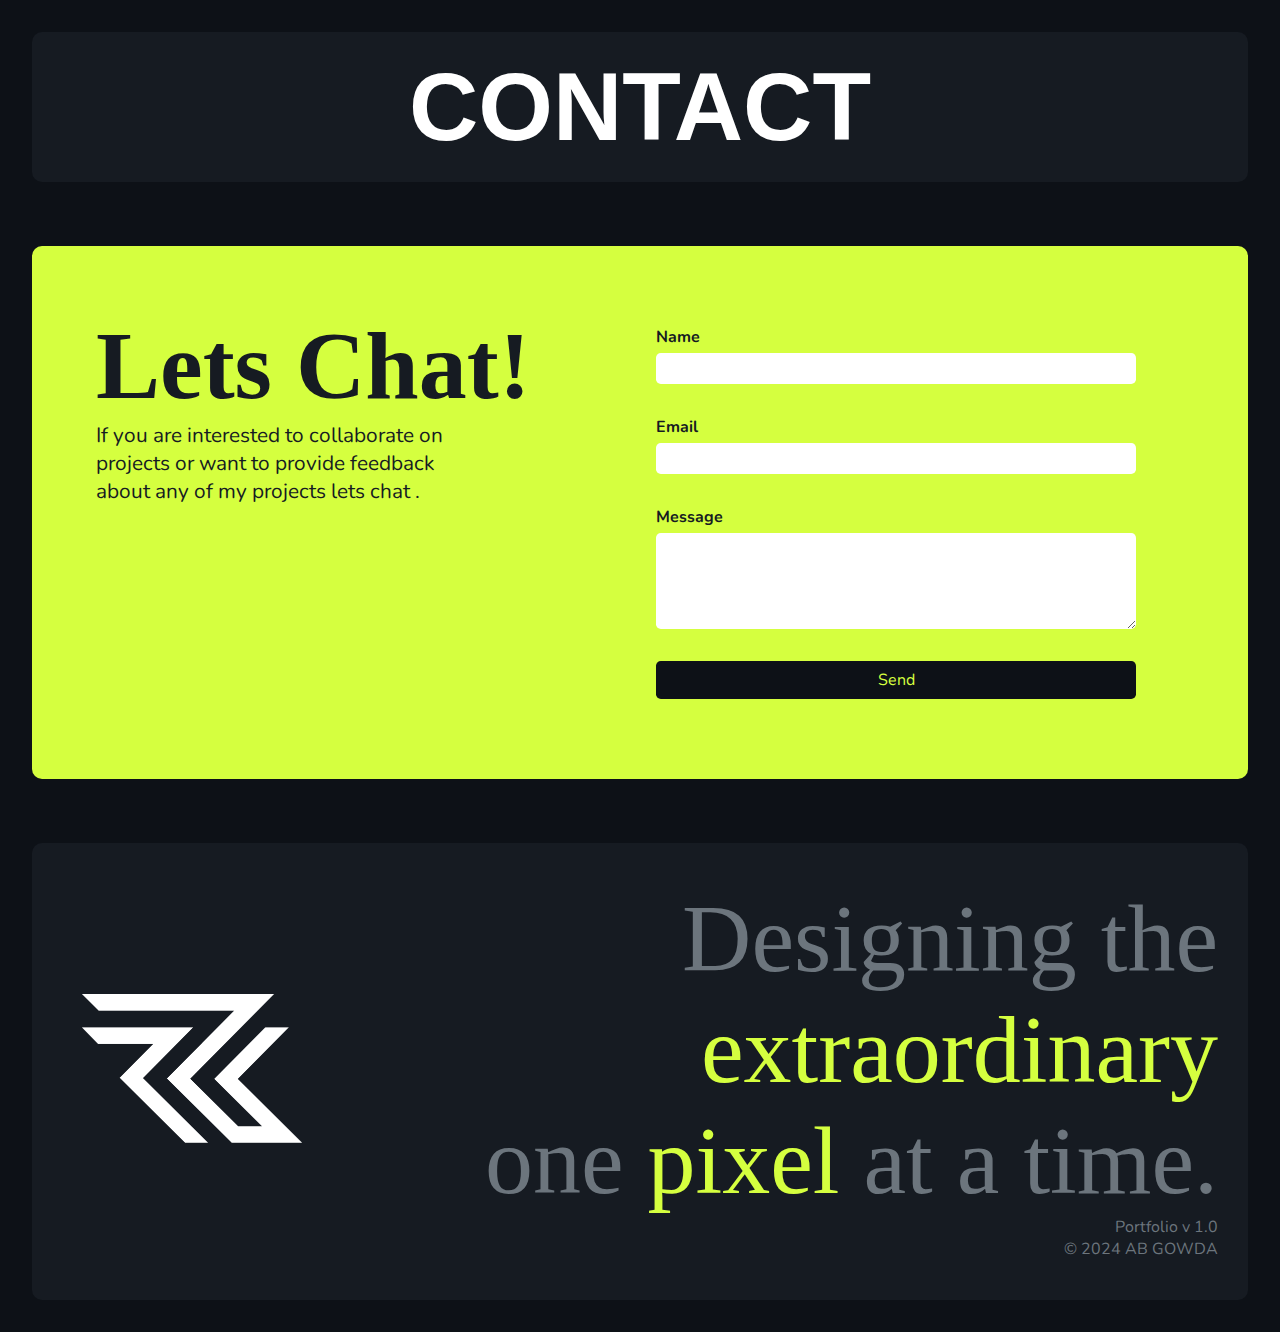
==== Contact-US/index.html @ 2db4b690 "Completed with the Contactus Page" ====
<!DOCTYPE html>
<html lang="en">

<head>
    <meta charset="UTF-8">
    <meta name="viewport" content="width=device-width, initial-scale=1.0">
    <link rel="preconnect" href="https://fonts.googleapis.com">
    <link rel="preconnect" href="https://fonts.gstatic.com" crossorigin>
    <link href="https://fonts.googleapis.com/css2?family=Nunito:ital,wght@0,200..1000;1,200..1000&display=swap"
        rel="stylesheet">
    <link href="https://fonts.cdnfonts.com/css/humane" rel="stylesheet">
    <link rel="stylesheet" href="./Style.css">
    <title>Contact</title>
</head>

<body>

    <!-- Head -->

    <div class="contact-wrapper">
        <div class="contactpage-heading">

            <h1>CONTACT</h1>

        </div>
        <div class="contact-container">

            <div class="getintouch">
                <div class="contact-heading">
                    <h1>Lets Chat!</h1>
                </div>

                <div class="contact-content">
                    <p>If you are interested to collaborate on projects or want to provide feedback about any of my
                        projects lets chat .</p>
                </div>

            </div>

            <!-- Main -->

            <div class="Contact-Form">

                <form class="Contact-form">

                    <div class="field">
                        <label for="user_name">Name</label>
                        <input type="text" id="user_name" name="User" required>
                    </div>
                    <div class="field">
                        <label for="user_email">Email</label>
                        <input type="email" id="user_email" name="User_Email" required>
                    </div>
                    <div class="field">
                        <label for="Message">Message</label>
                        <textarea name="User_Message" id="Message" required></textarea>
                    </div>
                    <input class="submit-btn" type="submit" value="Send">
                </form>

            </div>

        </div>
    </div>

    <!-- Footer -->


    <div class="footer-container">
        <div class="footer-logo">
            <a class="Logo" href="/">
                <img src="./Media/LOGO FINAL white png.2ad4192bdc5f5a55f2d1.png" alt="AB-Logo">
            </a>
        </div>
        <div class="footer-Slogan">
            <p class="footer-userdesc">Designing the <span>extraordinary</span> <br> one <span>pixel</span> at a time.
            </p>
            <div class="footer-text">
                <p>Portfolio v 1.0</p>
                <pre>© 2024 AB GOWDA</pre>
            </div>
        </div>
    </div>

</body>

</html>
---- Contact-US/Style.css ----
* {
    margin: 0;
    padding: 0;
    box-sizing: border-box;
}

body {
    background-color: #0d1117;
    color: white;
    font-family: Nunito;
}


.contact-wrapper {
    display: flex;
    flex-direction: column;
}

/* Head */

.contactpage-heading {

    text-align: center;
    padding: 20px 40px;
    background-color: #161b22;
    font-family: 'Humane', sans-serif;
    color: #ffff;
    opacity: 9;
    border-radius: 10px;
    margin-bottom: 20px;
    margin: 2rem;

}

.contactpage-heading>h1 {
    font-weight: bold;
    font-size: 6rem;
}

.contact-container {
    display: flex;
    background-color: #d5ff3f;
    color: #161b22;
    border-radius: 10px;
    padding: 4rem;
    margin: 2rem;

}

.getintouch {
    align-items: flex-start;
    display: flex;
    flex-direction: column;
    justify-content: flex-start;
    width: 50%;
}

.contact-heading {
    font-family: Humane;
    font-size: 3rem;

}

.contact-content {
    font-size: 1.3rem;
    text-align: left;
    width: 70%;
    font-family: Nunito;
}

/* Main */

.Contact-Form,
.field {
    width: 50%;
}

.Contact-form,
.field {
    display: flex;
    align-items: flex-start;
    flex-direction: column;
}

.field {
    font-family: Nunito;
    font-weight: bold;
    margin: 1rem;
    width: 100%;
}

.field>input {
    border: none;
    padding: 0.5rem;
    width: 30rem;
    margin-top: 5px;
    border-radius: 0.3rem;
}

.field>textarea {
    margin-top: 5px;
    width: 30rem;
    height: 6rem;
    border: none;
    border-radius: 0.3rem;
}

.submit-btn {
    margin: 1rem;
    padding: 0.5rem;
    width: 30rem;
    border: none;
    background-color: #0d1117;
    color: #d5ff3f;
    border-radius: 0.3rem;
    font-family: Nunito;
    font-size: 1rem;

}

/* Footer */

.footer-container,
.footer-desc {
    display: flex;
    font-family: Nunito;
}

.footer-container {
    align-items: center;
    background-color: #161b22;
    border-radius: 10px;
    flex-direction: row;
    gap: 40px;
    justify-content: space-between;
    padding: 40px 30px;
    margin: 2rem;
}

.footer-logo {
    align-items: flex-start;
    flex-direction: column;
    justify-content: center;
    text-align: left;
}

.footer-Slogan {
    align-items: right;
    display: flex;
    flex-direction: column;
    justify-content: space-between;
}

.footer-userdesc {
    color: #6c757d;
    font-family: Humane;
    font-size: 6rem;
    font-weight: 400;
    text-align: right;
}

.footer-userdesc>span {
    color: #d5ff3f;
}

.footer-text {
    color: #6c757d;
    flex-direction: row;
    font-family: Nunito;
    gap: 10px;
    text-align: right;
}

.Logo>img {
    padding: 20px;
    width: 260px;
}

.footer-text>pre {
    font-family: Nunito;
}

/* Mobile */

@media (max-width: 600px) {
    .contactpage-heading>h1 {
        font-size: 3rem;
    }

    .contact-container {
        flex-direction: column;
        padding: 2rem;
    }

    .getintouch,
    .Contact-Form {
        width: 100%;
    }

    .contact-heading {
        font-size: 2rem;
    }

    .contact-content,
    .contact-heading {
        width: 100%;
        text-align: center;
    }

    .footer-container {
        flex-direction: column;
        gap: 20px;
        padding: 20px;
    }

    .footer-userdesc {
        font-size: 3rem;
        text-align: center;
    }

    .footer-Slogan,
    .footer-logo {
        align-items: center;
        text-align: center;
    }

    .footer-text>pre {

        text-align: center;
    }

    .footer-text>p {
        margin-top: 5px;
        text-align: center;
    }

    .field>textarea {
        max-width: 90%;
    }

    .submit-btn {
        max-width: 90%;
    }


    .field>input {
        max-width: 90%;
    }
}

/* Tablets */

@media (min-width: 601px) and (max-width: 992px) {

    .contactpage-heading>h1 {
        font-size: 4rem;
    }

    .contact-container {
        flex-direction: column;
        padding: 3rem;
    }

    .getintouch,
    .Contact-Form {
        width: 100%;

    }

    .Contact-Form {
        display: flex;
        justify-content: center;
        align-items: center;
    }

    .contact-heading {
        font-size: 2.5rem;
    }

    .contact-content {
        width: 100%;
    }

    .footer-container {
        flex-direction: column;
        gap: 30px;
        padding: 30px;
    }

    .footer-userdesc {
        font-size: 4rem;
        text-align: center;
    }

    .footer-text>pre {

        text-align: center;
    }

    .footer-text>p {
        margin-top: 5px;
        text-align: center;
    }

}

/*  Laptops and Desktops */

@media (min-width: 993px) and (max-width: 1200px) {
    .contactpage-heading>h1 {
        font-size: 5rem;
    }

    .contact-container {
        padding: 3rem;
    }

    .footer-container {
        padding: 30px;
    }

    .footer-userdesc {
        font-size: 5rem;
    }

    .field>textarea {
        width: 20rem;
    }

    .submit-btn {
        width: 20rem;
    }


    .field>input {
        width: 20rem;
    }

}

/* Extra Large Screens */

@media (min-width: 1201px) {

    .contactpage-heading>h1 {
        font-size: 6rem;
    }

    .field>textarea {
        width: 30rem;
    }

    .submit-btn {
        width: 30rem;
    }


    .field>input {
        width: 30rem;
    }

}
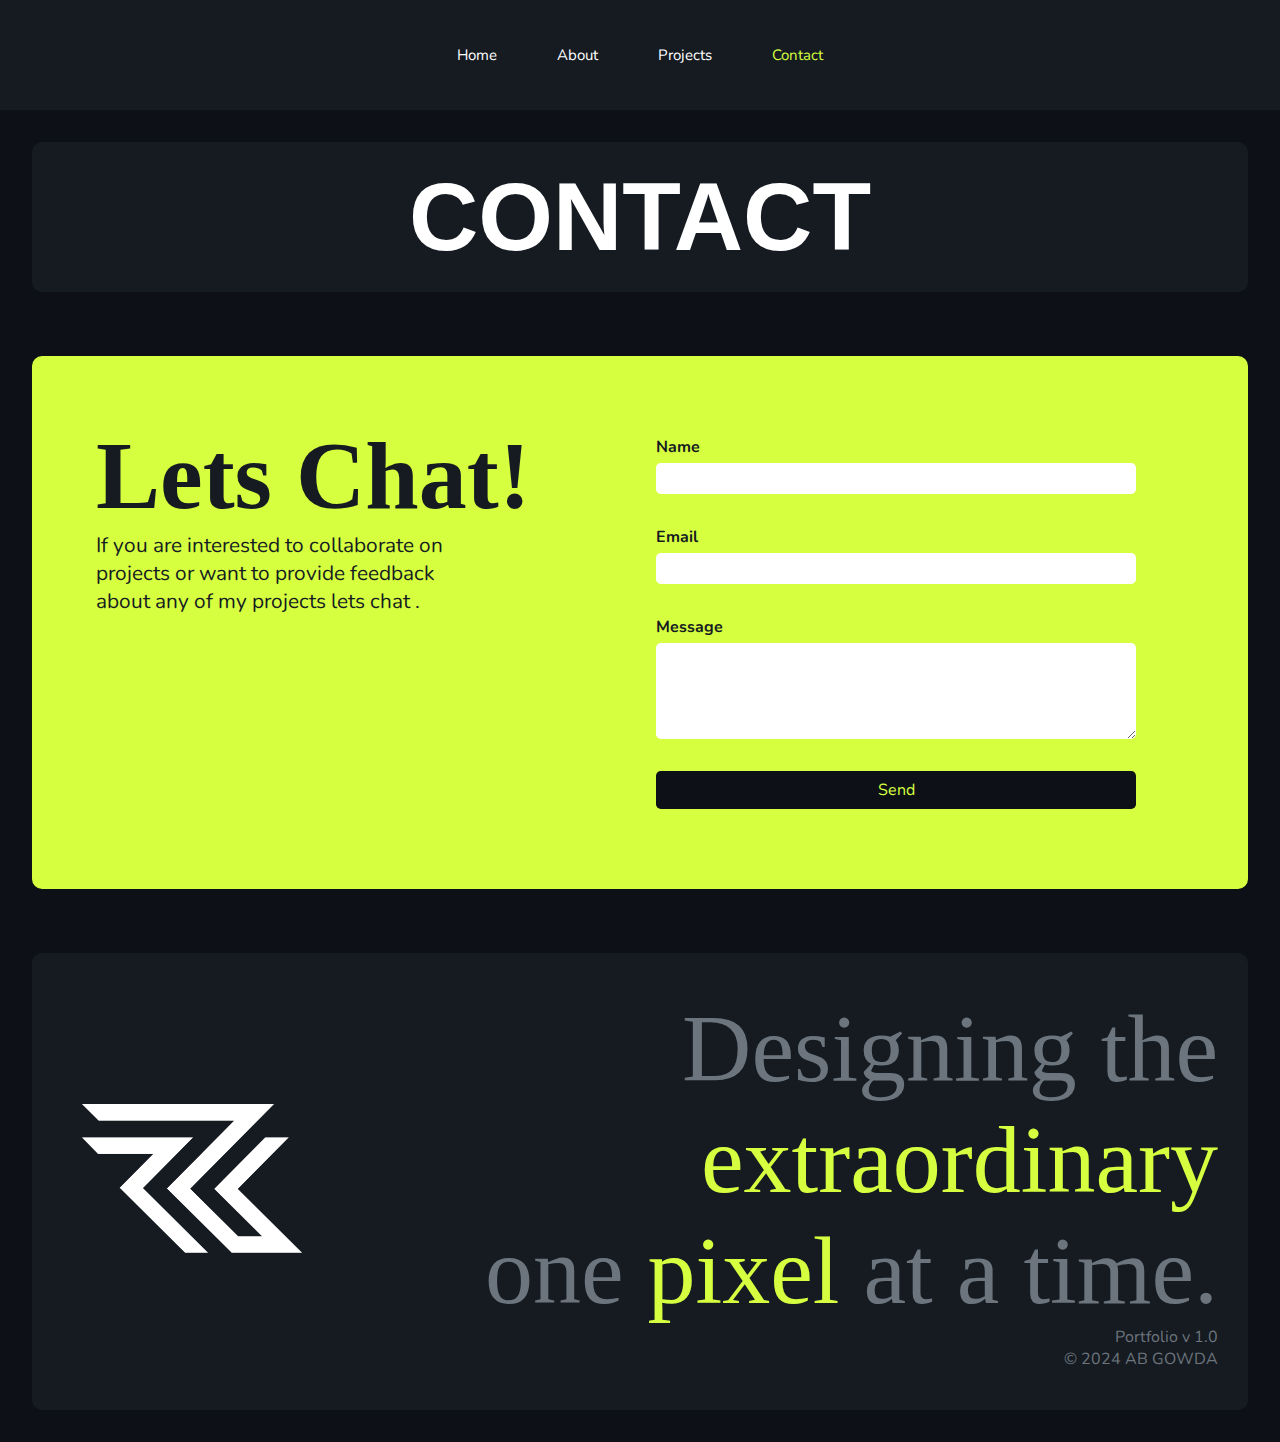
==== commit 4b03ac55: "Completed with all Modifications and Project Section ,this is Major commit Updated with Nav-Bar and " ====
--- a/Contact-US/index.html
+++ b/Contact-US/index.html
@@ -14,6 +14,57 @@
 </head>
 
 <body>
+
+      <!-- Nav-Bar -->
+      <div class="Header">
+        <div class="navbar">
+            <div class="navbaritems"><a class="" href="/">
+                    <h3 class="home-nav">Home</h3>
+                </a><a class="" href="/About/index.html">
+                    <h3 class="about-nav">About</h3>
+                </a><a class="active active" href="/Projects/index.html" aria-current="page">
+                    <h3 class="projects-nav">Projects</h3>
+                </a>
+                </a><a class="" href="/Contact-US/index.html">
+                    <h3 class="contact-nav">Contact</h3>
+                </a></div>
+            <header>
+                <div class="hamburger">
+                    <div class="hamburger-react" aria-expanded="false" role="button" tabindex="0"
+                        style="cursor: pointer; height: 48px; position: relative; transition: 0.4s cubic-bezier(0, 0, 0, 1); user-select: none; width: 48px; outline: none;">
+                        <div style="transition: 0.2s cubic-bezier(0, 0, 0, 1) 0.2s; transform: none;">
+                            <div
+                                style="background: currentcolor; height: 3px; left: 8px; position: absolute; width: 32px; top: 13px; transition: 0.2s cubic-bezier(0, 0, 0, 1); transform: none;">
+                            </div>
+                        </div>
+                        <div style="transition: 0.2s cubic-bezier(0, 0, 0, 1); opacity: 1;">
+                            <div
+                                style="background: currentcolor; height: 3px; left: 8px; position: absolute; width: 32px; top: 23px; transition: 0.2s cubic-bezier(0, 0, 0, 1);">
+                            </div>
+                        </div>
+                        <div style="transition: 0.2s cubic-bezier(0, 0, 0, 1) 0.2s; transform: none;">
+                            <div
+                                style="background: currentcolor; height: 3px; left: 8px; position: absolute; width: 32px; top: 33px; transition: 0.2s cubic-bezier(0, 0, 0, 1); transform: none;">
+                            </div>
+                        </div>
+                    </div>
+                </div>
+                <div class="nav-links closed">
+                    <div class="nav-links"><a class="" href="/">
+                            <h3 class="home-nav">Home</h3>
+                        </a><a class="" href="/about">
+                            <h3 class="about-nav">About</h3>
+                        </a><a class="active active" href="/projects" aria-current="page">
+                            <h3 class="projects-nav">Projects</h3>
+                        </a><a class="" href="/gallery">
+                            <h3 class="home-nav">Gallery</h3>
+                        </a><a class="" href="/contact">
+                            <h3 class="contact-nav">Contact</h3>
+                        </a></div>
+                </div>
+            </header>
+        </div>
+    </div>
 
     <!-- Head -->
 
--- a/Contact-US/Style.css
+++ b/Contact-US/Style.css
@@ -15,6 +15,64 @@
     display: flex;
     flex-direction: column;
 }
+
+/* Nav-Bar */
+
+.Header {
+    position: sticky;
+    top: 0;
+    width: 100vw;
+    z-index: 1;
+}
+
+.navbar {
+    background-color:#161b22;
+    padding: 30px 0;
+    width: 100vw;
+}
+
+.navbaritems {
+    align-items: center;
+    display: flex;
+    flex-direction: row;
+    gap: 60px;
+    margin: auto;
+    width: fit-content;
+}
+
+.navbaritems a {
+    color: white;
+    text-decoration: none;
+}
+
+.contact-nav{
+    color: #d5ff3f;
+}
+
+
+
+.about-nav, .contact-nav, .home-nav, .projects-nav {
+    font-family: Nunito;
+    font-size: 15px;
+    font-style: normal;
+    font-weight: 400;
+}
+
+h3 {
+    display: block;
+    font-size: 1.17em;
+    margin-block-start: 1em;
+    margin-block-end: 1em;
+    margin-inline-start: 0px;
+    margin-inline-end: 0px;
+    font-weight: bold;
+    unicode-bidi: isolate;
+}
+
+header {
+    display: none;
+}
+
 
 /* Head */
 
@@ -315,9 +373,9 @@
         padding: 3rem;
     }
 
-    .footer-container {
+    /* .footer-container {
         padding: 30px;
-    }
+    } */
 
     .footer-userdesc {
         font-size: 5rem;
